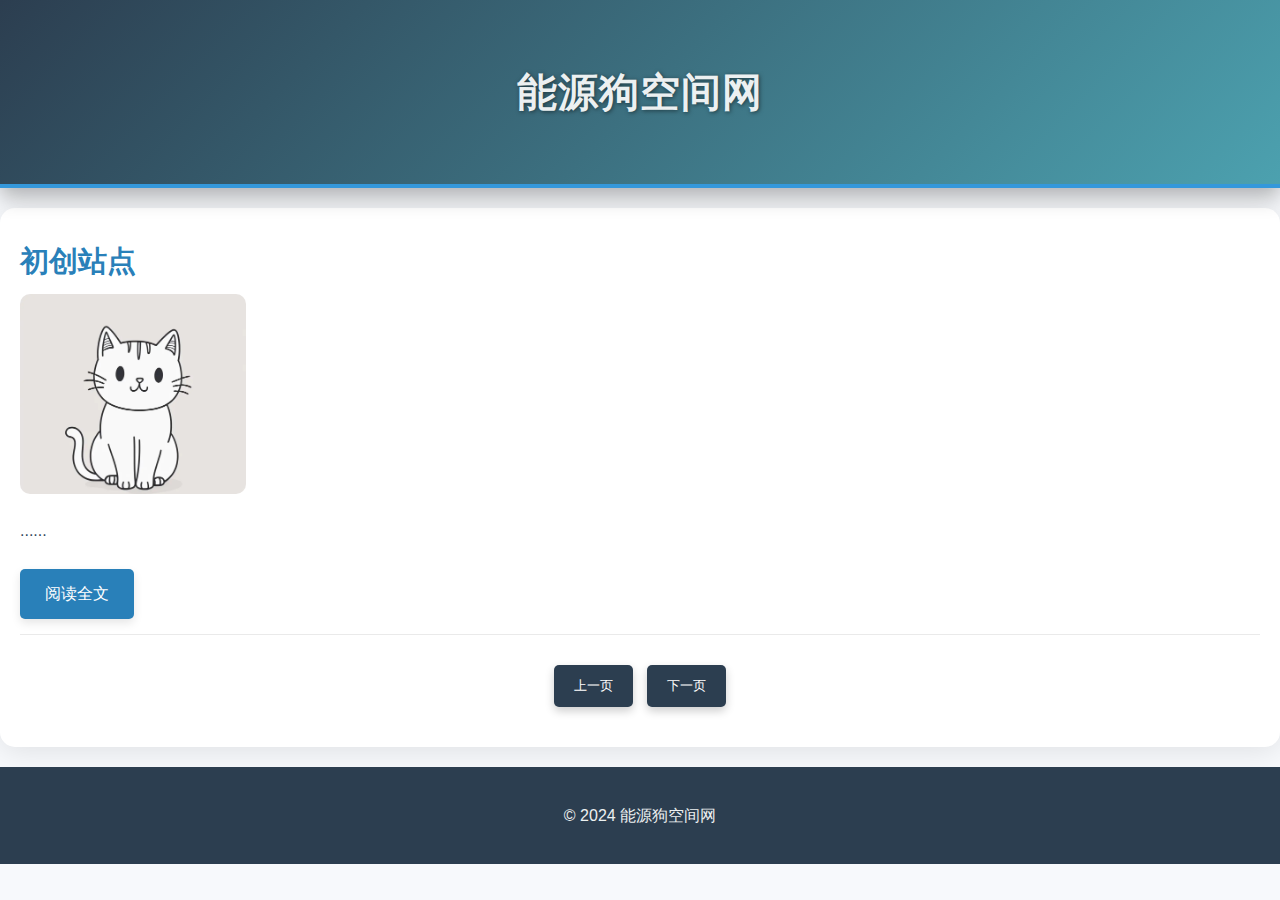
==== index.html @ d0bbf7c8 "html" ====
<!DOCTYPE html>
<html lang="zh">
<head>
    <meta charset="UTF-8">
    <meta name="viewport" content="width=device-width, initial-scale=1.0">
    <title>能源狗空间网</title>
    <link rel="icon" href="./img/favicon.ico" type="image/x-icon">
     <link rel="stylesheet" href="./css/index.css">
</head>
<body>
    <header>
        <h1>能源狗空间网</h1>
    </header>
    <script src="" defer></script>
        <div class="content">
            <div class="post">
                <h2>初创站点</h2>
                <img src="./img/1.jpeg" alt="杂项">
                <p>......</p>
                <a href="./post/article.html">阅读全文</a>
            </div>
            <div class="pagination">
                <button>上一页</button>
                <button>下一页</button>
            </div>
        </div>
    </div>
    <footer>
        <p>© 2024 能源狗空间网</p>
    </footer>
</body>
</html>
---- css/index.css ----
body {
            font-family: 'Arial', sans-serif;
            margin: 0;
            padding: 0;
            background-color: #f7f9fc;
            color: #34495e;
            line-height: 1.6;
        }

        header {
            background: linear-gradient(135deg, #2c3e50, #4ca1af);
            color: #ecf0f1;
            padding: 60px 20px;
            text-align: center;
            box-shadow: 0 8px 20px rgba(0, 0, 0, 0.3);
            border-bottom: 4px solid #3498db;
            position: relative;
            margin-bottom: 20px;
        }

        h1 {
            margin: 0;
            font-size: 2.5em;
            text-shadow: 1px 1px 4px rgba(0, 0, 0, 0.5);
            letter-spacing: 1px;
        }

        .container {
            display: flex;
            flex-wrap: wrap;
            max-width: 1200px;
            margin: 20px auto;
            padding: 20px;
        }

        .sidebar {
            flex: 1 1 25%;
            padding: 20px;
            background: #ffffff;
            border-radius: 15px;
            box-shadow: 0 4px 30px rgba(0, 0, 0, 0.1);
            margin-right: 20px;
        }

        .sidebar h2 {
            color: #2980b9;
            margin-bottom: 15px;
            font-size: 1.8em;
            border-bottom: 2px solid #2980b9;
            padding-bottom: 5px;
        }



        .content {
            flex: 3 1 70%;
            padding: 20px;
            background: #ffffff;
            border-radius: 15px;
            box-shadow: 0 4px 30px rgba(0, 0, 0, 0.1);
        }

        .post {
            margin-bottom: 30px;
            padding-bottom: 15px;
            transition: transform 0.3s ease, box-shadow 0.3s ease;
            border-bottom: 1px solid #eaeaea;
        }

        .post:hover {
            transform: translateY(-5px);
            box-shadow: 0 4px 15px rgba(0, 0, 0, 0.2);
        }

        .post img {
            max-width: 100%;
            height: 200px; /* 固定高度 */
            object-fit: cover; /* 自动裁剪保持纵横比 */
            border-radius: 10px;
            transition: transform 0.3s ease;
        }

        .post img:hover {
            transform: scale(1.05);
        }

        .post h2 {
            color: #2980b9;
            margin: 10px 0;
            font-size: 1.8em;
            transition: color 0.3s ease;
        }

        .post h2:hover {
            color: #3498db;
            text-decoration: underline;
        }

        .post a {
            display: inline-block;
            margin-top: 10px;
            padding: 12px 25px;
            background: #2980b9;
            color: #ffffff;
            border-radius: 5px;
            text-decoration: none;
            transition: background 0.3s ease, transform 0.3s ease;
            box-shadow: 0 4px 10px rgba(0, 0, 0, 0.1);
        }

        .post a:hover {
            background: #3498db;
            transform: translateY(-2px);
        }

        .pagination {
            text-align: center;
            margin: 20px 0;
        }

        .pagination button {
            padding: 12px 20px;
            margin: 0 5px;
            border: none;
            background: #2c3e50;
            color: white;
            cursor: pointer;
            border-radius: 5px;
            transition: background 0.3s ease, transform 0.3s ease;
            box-shadow: 0 4px 10px rgba(0, 0, 0, 0.2);
        }

        .pagination button:hover {
            background: #34495e;
            transform: translateY(-2px);
        }

        footer {
            text-align: center;
            padding: 20px 0;
            background: #2c3e50;
            color: #ecf0f1;
            position: relative;
            bottom: 0;
            width: 100%;
            margin-top: 20px;
        }

        @media (max-width: 768px) {
            .container {
                flex-direction: column;
            }

            .sidebar {
                margin-right: 0;
                margin-bottom: 20px;
            }
        }
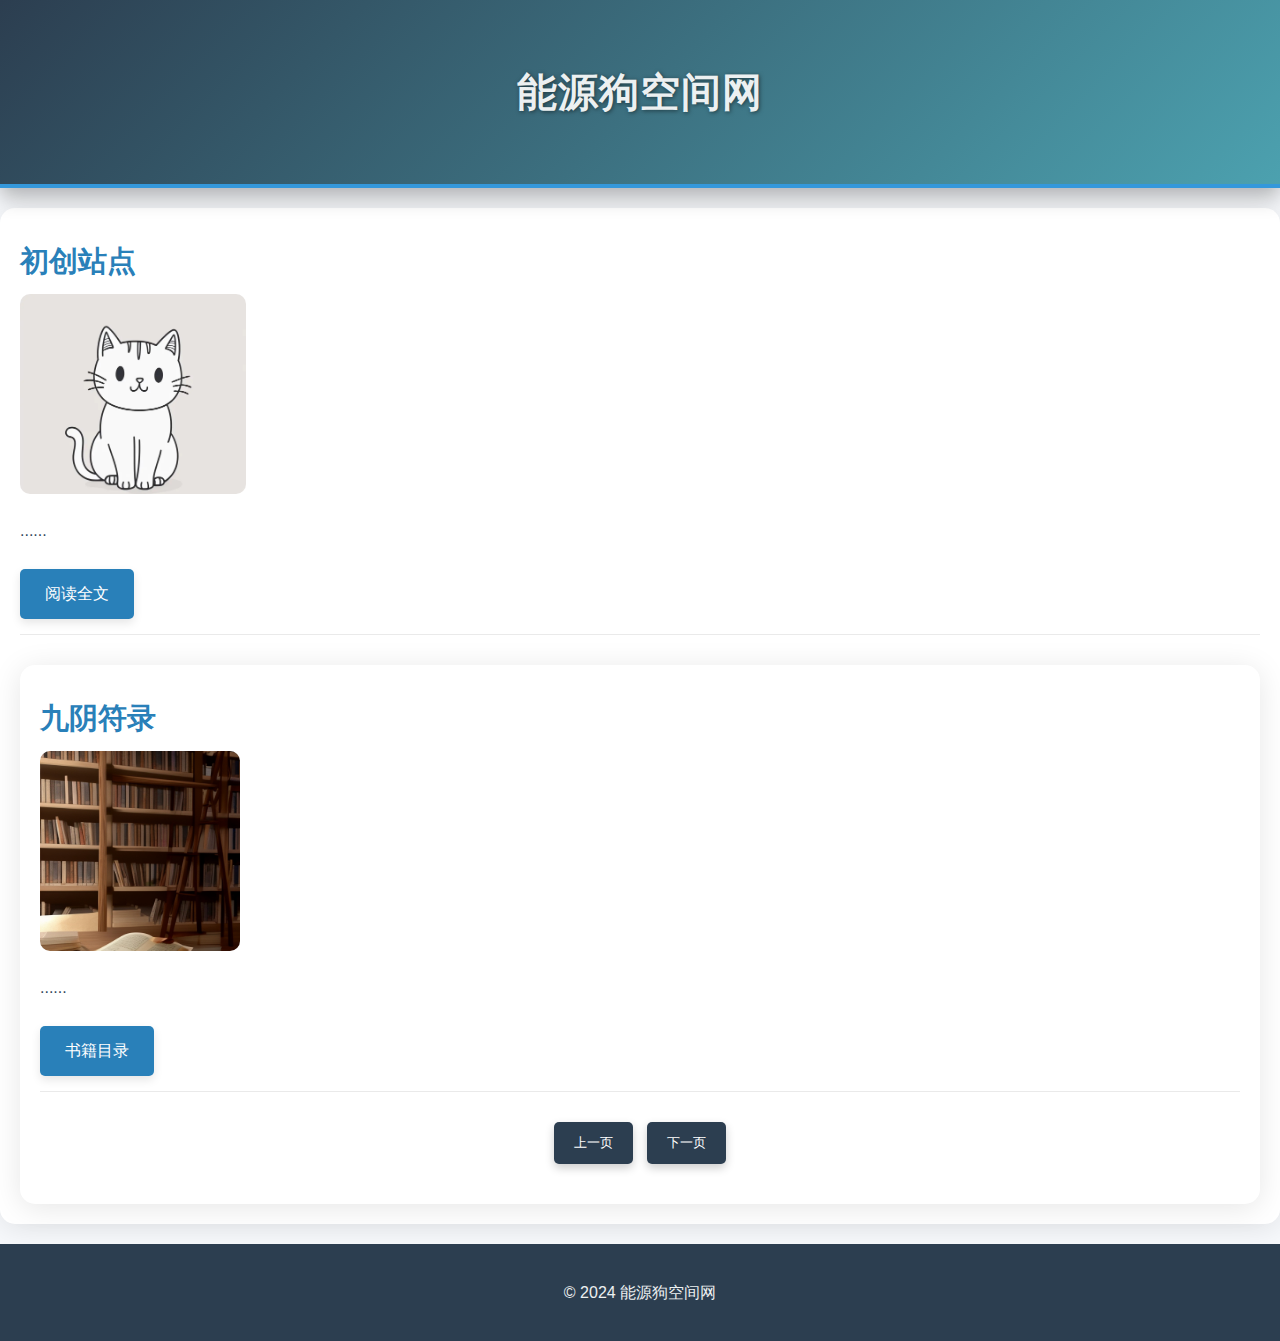
==== commit 662cdc50: "html" ====
--- a/index.html
+++ b/index.html
@@ -19,6 +19,13 @@
                 <p>......</p>
                 <a href="./post/article.html">阅读全文</a>
             </div>
+        <div class="content">
+            <div class="post">
+                <h2>九阴符录</h2>
+                <img src="./img/2.jpg" alt="books">
+                <p>......</p>
+                <a href="https://abdukrahman.github.io/post/books/index.html">书籍目录</a>
+            </div>
             <div class="pagination">
                 <button>上一页</button>
                 <button>下一页</button>
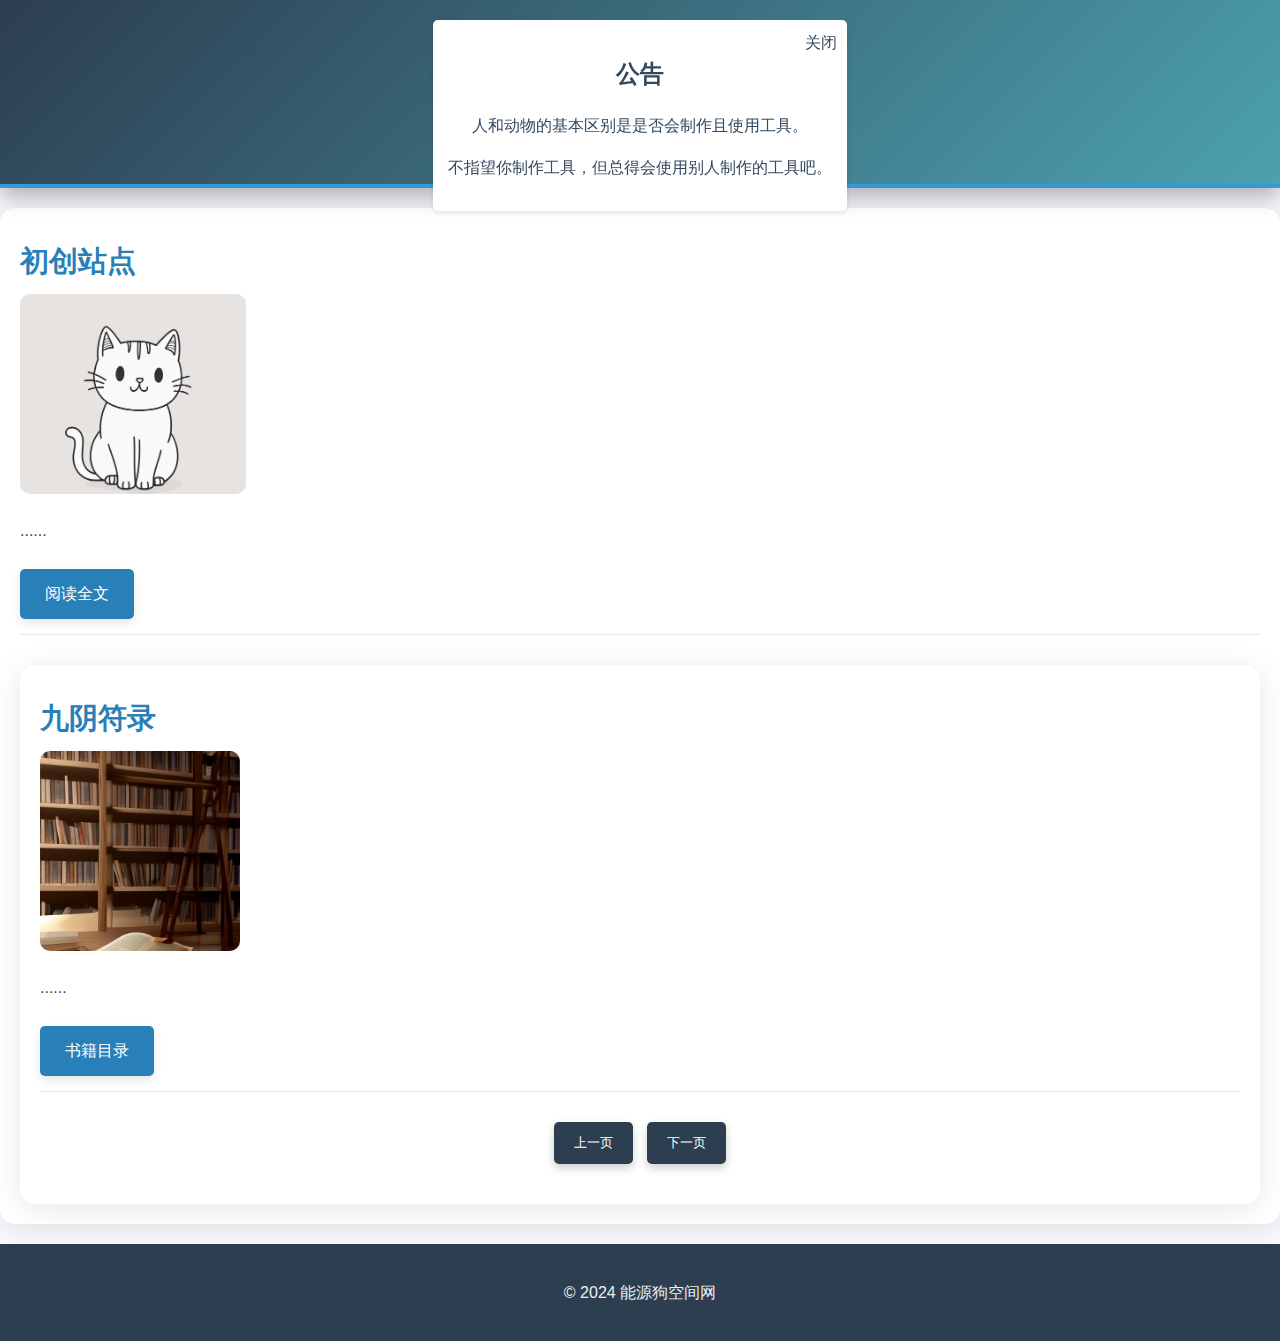
==== commit 6f4a718d: "html" ====
--- a/index.html
+++ b/index.html
@@ -32,6 +32,14 @@
             </div>
         </div>
     </div>
+  <div class="announcement">
+    <h2>公告</h2>
+    <p>人和动物的基本区别是是否会制作且使用工具。</p>
+    <p>不指望你制作工具，但总得会使用别人制作的工具吧。</p>
+    <span class="close">关闭</span>
+  </div>
+
+  <script src="./js/script.js"></script>
     <footer>
         <p>© 2024 能源狗空间网</p>
     </footer>
--- a/css/index.css
+++ b/css/index.css
@@ -74,8 +74,8 @@
 
         .post img {
             max-width: 100%;
-            height: 200px; /* 固定高度 */
-            object-fit: cover; /* 自动裁剪保持纵横比 */
+            height: 200px;
+            object-fit: cover; 
             border-radius: 10px;
             transition: transform 0.3s ease;
         }
@@ -155,4 +155,30 @@
                 margin-right: 0;
                 margin-bottom: 20px;
             }
-        }+        }
+
+.announcement {
+  position: fixed;
+  top: 20px;
+  left: 50%;
+  transform: translateX(-50%);
+  padding: 15px;
+  background-color: #fff;
+  border-radius: 5px;
+  box-shadow: 0 2px 5px rgba(0, 0, 0, 0.1);
+  z-index: 999;
+  text-align: center;}
+
+    .announcement .close {
+      position: absolute;
+      top: 10px;
+      right: 10px;
+      cursor: pointer;
+    }
+
+    @media (max-width: 768px) {
+      .announcement {
+        width: 90%;
+        left: 5%;
+      }
+    }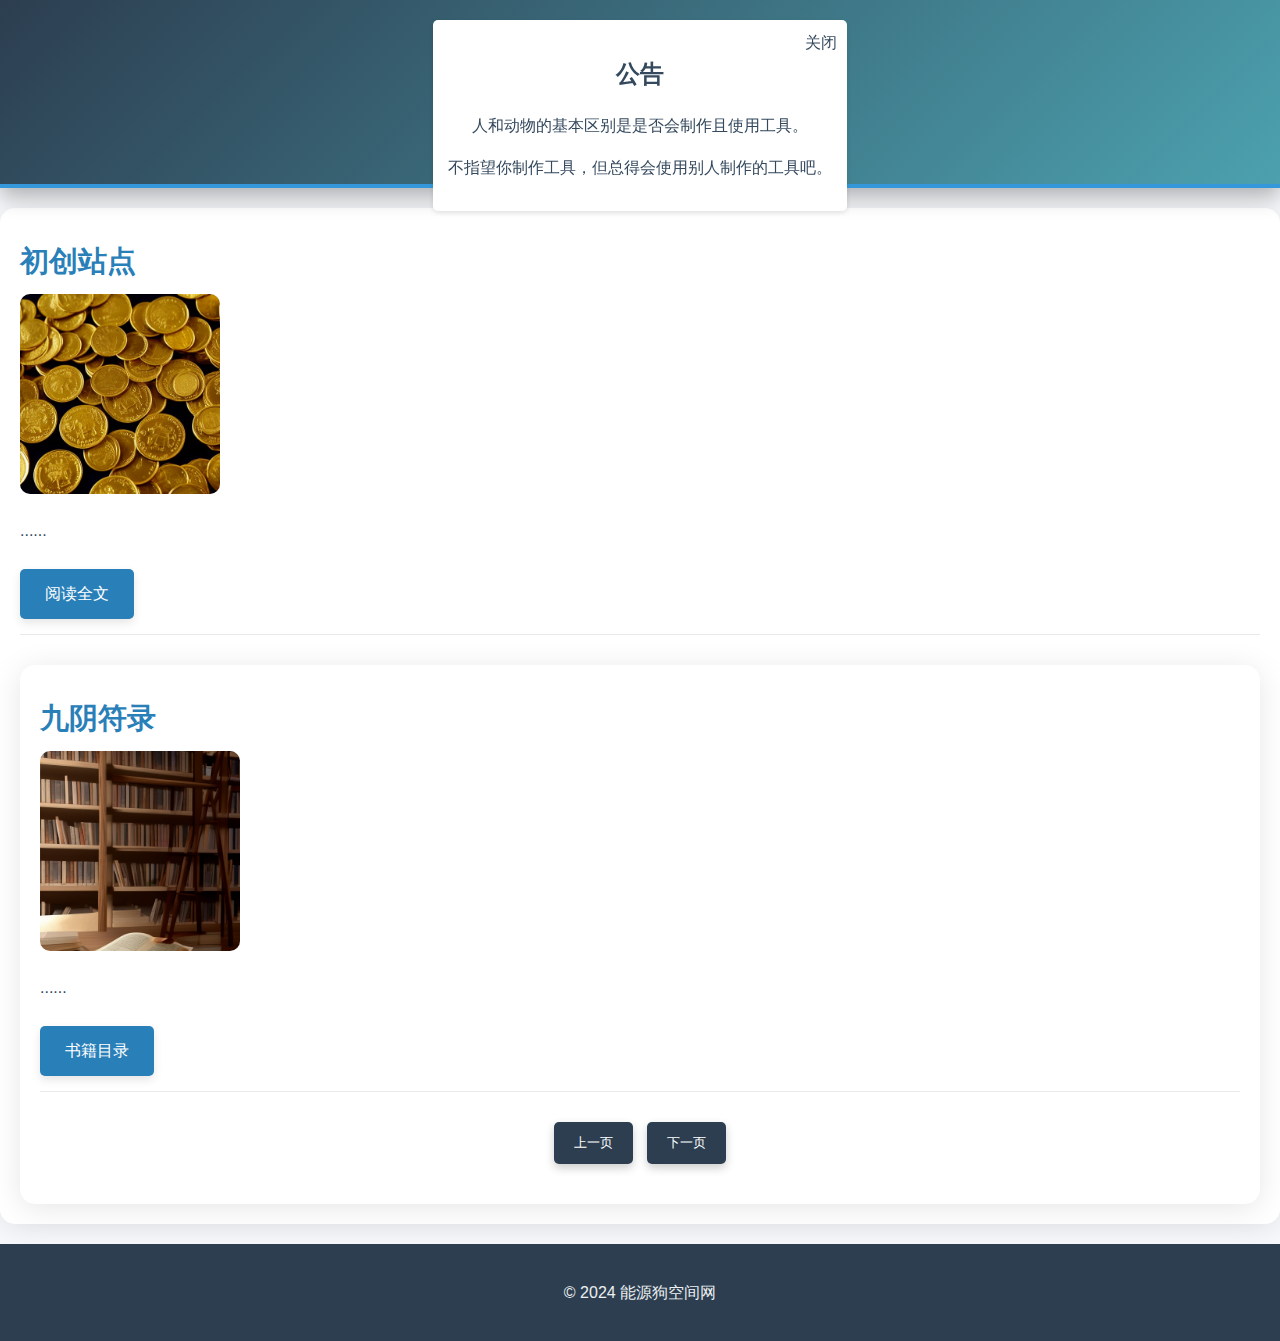
==== commit 5993ac18: "html" ====
--- a/index.html
+++ b/index.html
@@ -15,7 +15,7 @@
         <div class="content">
             <div class="post">
                 <h2>初创站点</h2>
-                <img src="./img/1.jpeg" alt="杂项">
+                <img src="./img/1.jpg" alt="杂项">
                 <p>......</p>
                 <a href="./post/article.html">阅读全文</a>
             </div>
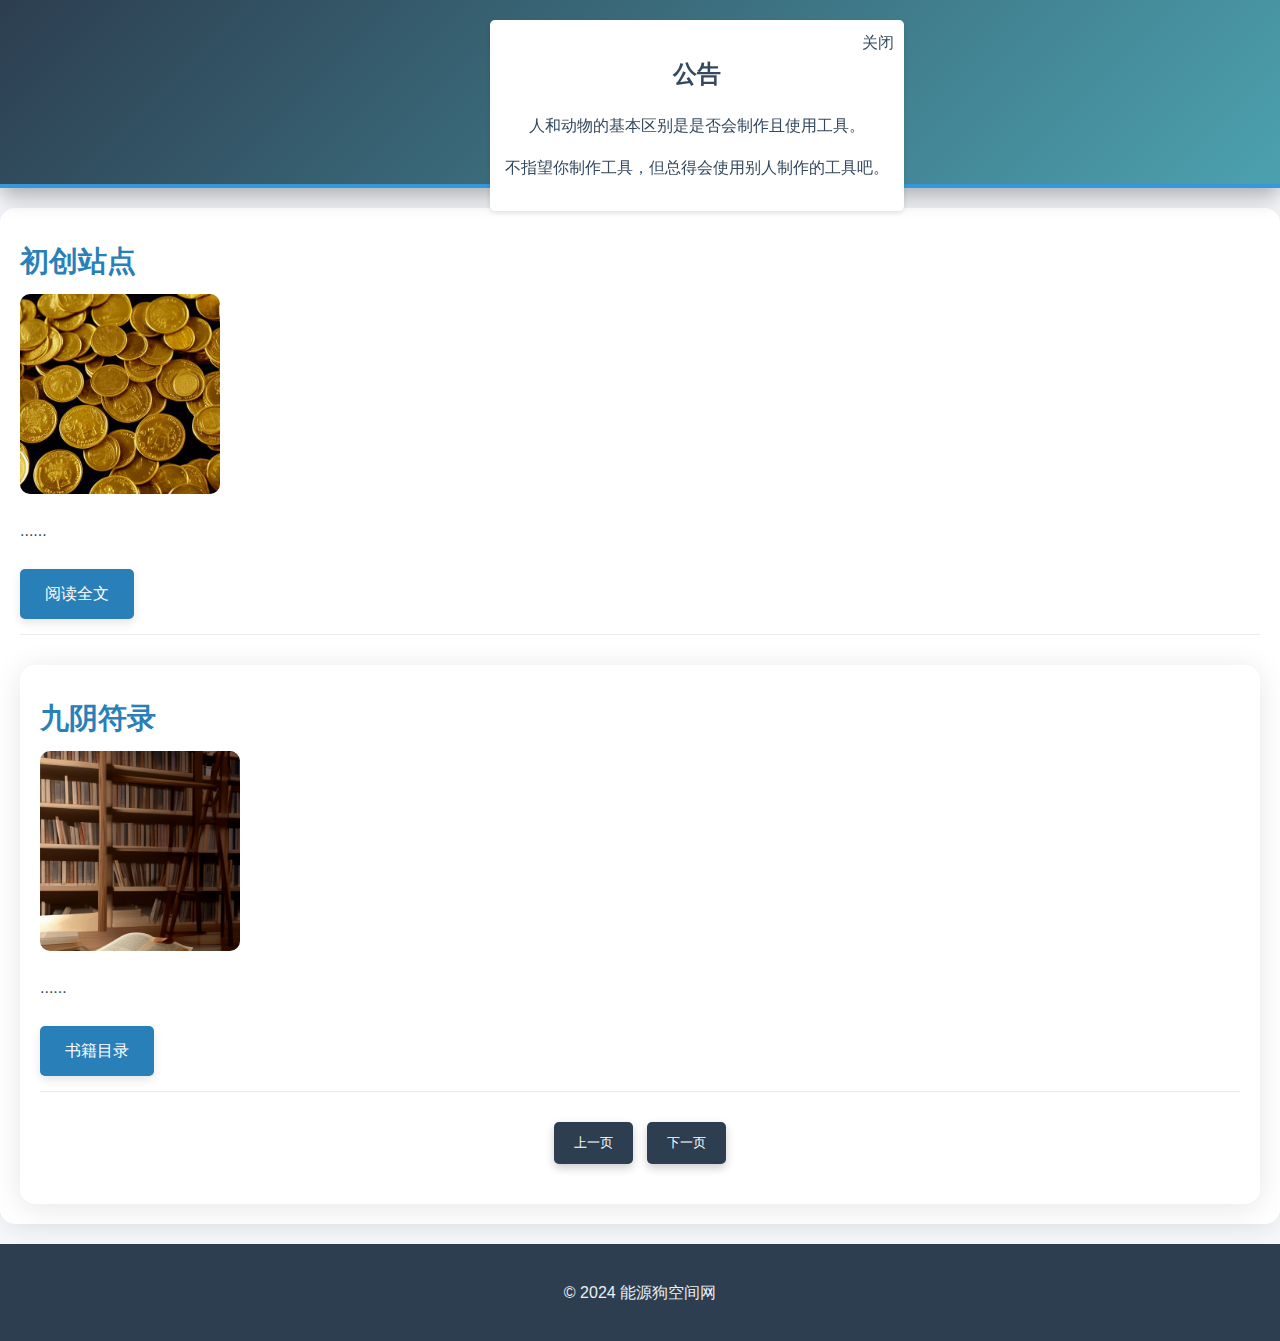
==== commit 67067d9d: "HTML" ====
--- a/index.html
+++ b/index.html
@@ -24,7 +24,7 @@
                 <h2>九阴符录</h2>
                 <img src="./img/2.jpg" alt="books">
                 <p>......</p>
-                <a href="https://abdukrahman.github.io/post/books/index.html">书籍目录</a>
+                <a href="./post/books/index.html">书籍目录</a>
             </div>
             <div class="pagination">
                 <button>上一页</button>
--- a/css/index.css
+++ b/css/index.css
@@ -160,25 +160,28 @@
 .announcement {
   position: fixed;
   top: 20px;
-  left: 50%;
-  transform: translateX(-50%);
+  left: calc(50% - 150px); /* 根据弹窗实际宽度进行调整 */
   padding: 15px;
   background-color: #fff;
   border-radius: 5px;
   box-shadow: 0 2px 5px rgba(0, 0, 0, 0.1);
   z-index: 999;
-  text-align: center;}
+  text-align: center;
 
-    .announcement .close {
-      position: absolute;
-      top: 10px;
-      right: 10px;
-      cursor: pointer;
-    }
+}
 
-    @media (max-width: 768px) {
-      .announcement {
-        width: 90%;
-        left: 5%;
-      }
-    }+.announcement .close {
+  position: absolute;
+  top: 10px;
+  right: 10px;
+  cursor: pointer;
+}
+
+@media (max-width: 768px) {
+  .announcement {
+    width: 90%;
+    left: 5%; /* 移动到页面左边 */
+  }
+}
+
+
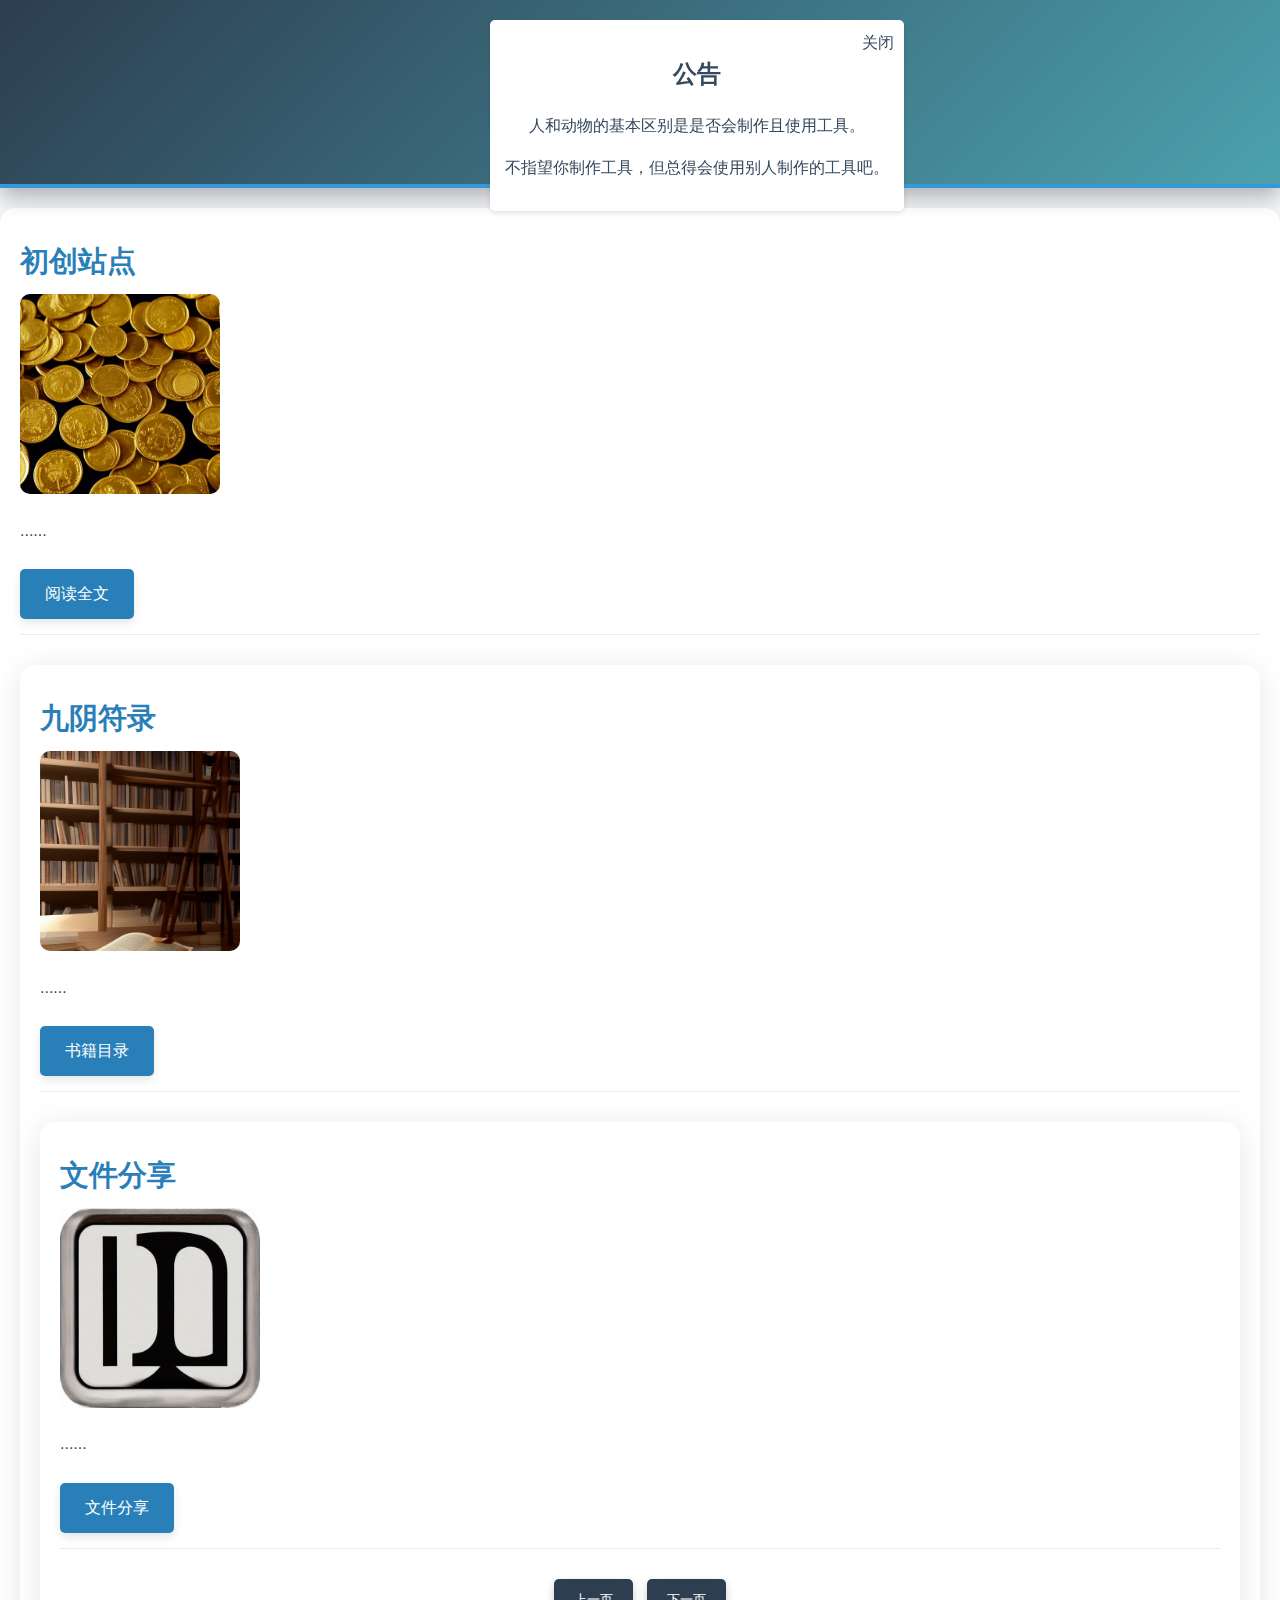
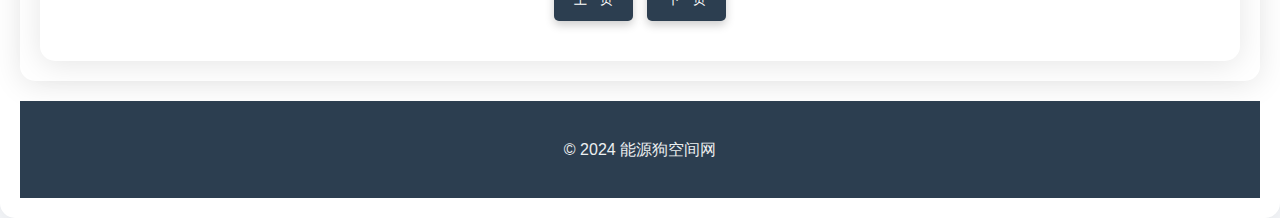
==== commit 3dec51ee: "html" ====
--- a/index.html
+++ b/index.html
@@ -26,7 +26,16 @@
                 <p>......</p>
                 <a href="./post/books/index.html">书籍目录</a>
             </div>
-            <div class="pagination">
+
+        <div class="content">
+            <div class="post">
+                <h2>文件分享</h2>
+                <img src="./img/3.jpg" alt="文件分享">
+                <p>......</p>
+                <a href="./post/article1.html">文件分享</a>
+            </div>
+
+        <div class="pagination">
                 <button>上一页</button>
                 <button>下一页</button>
             </div>
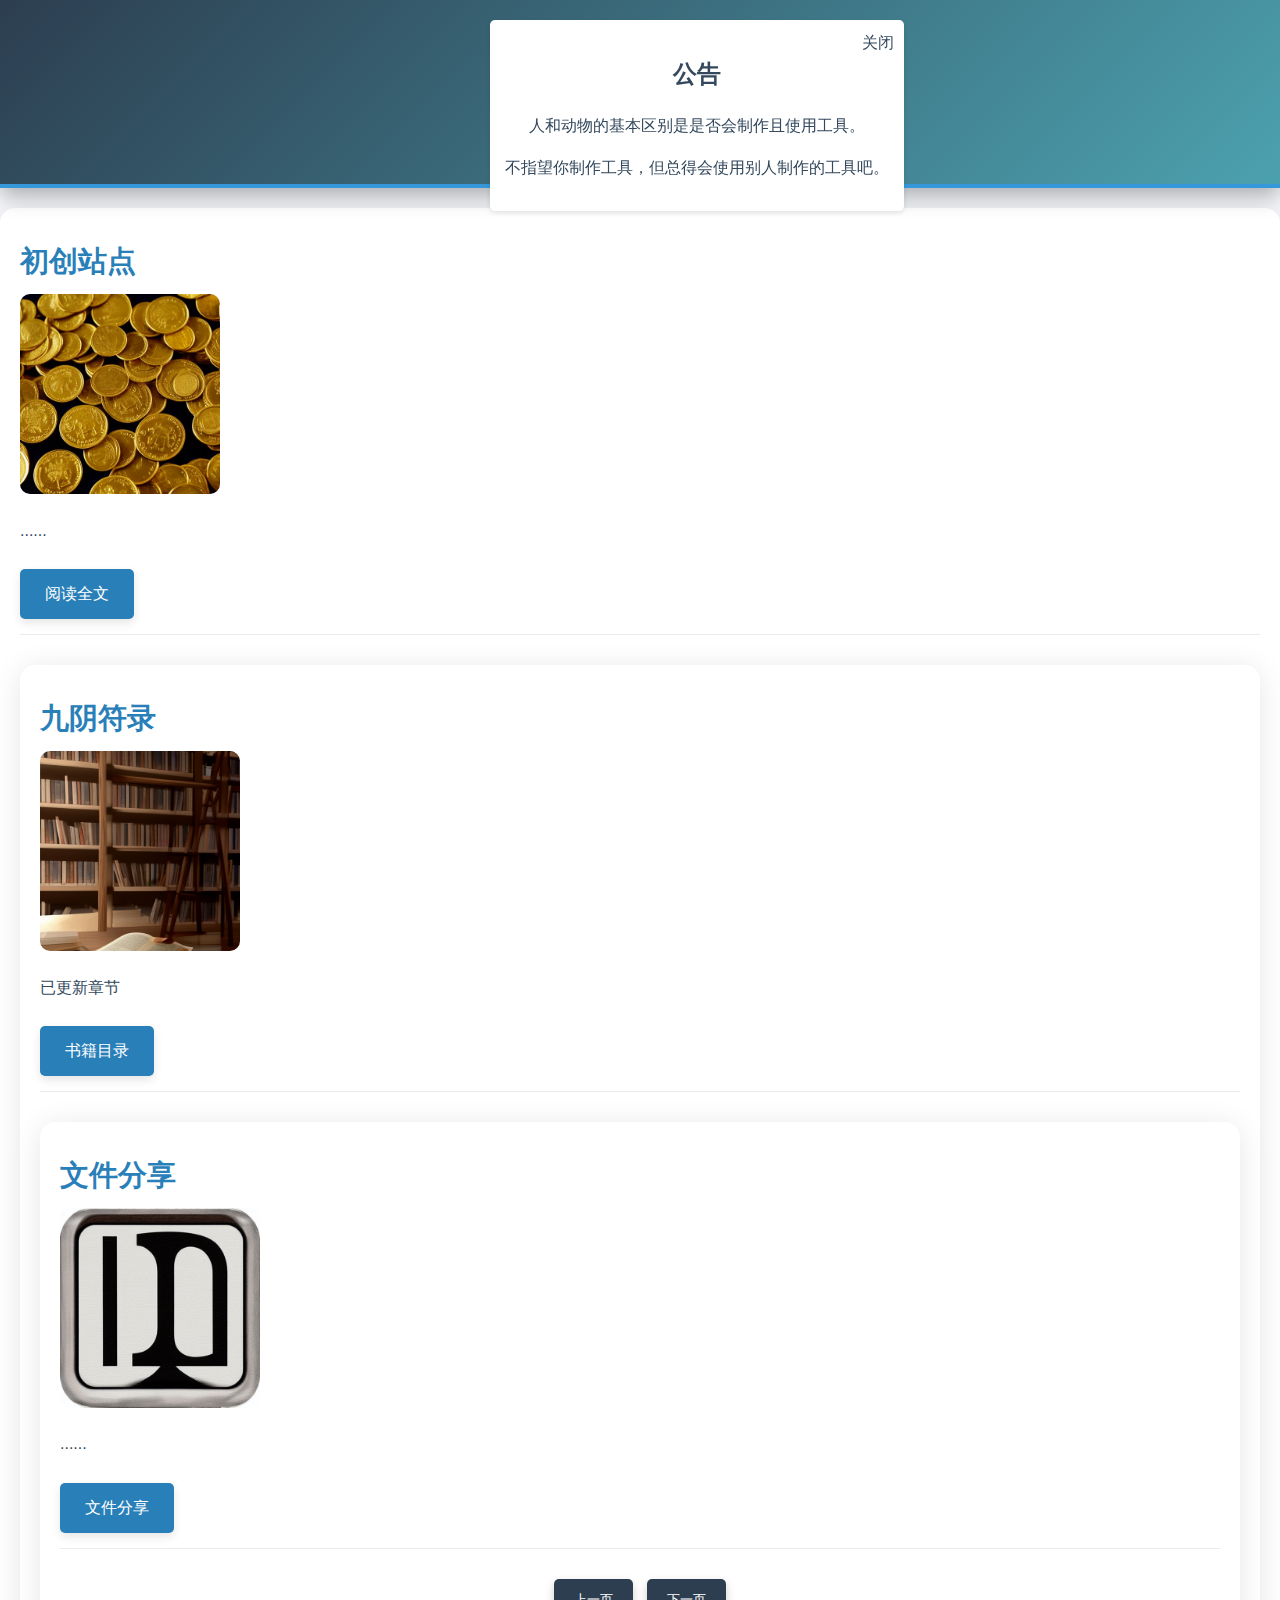
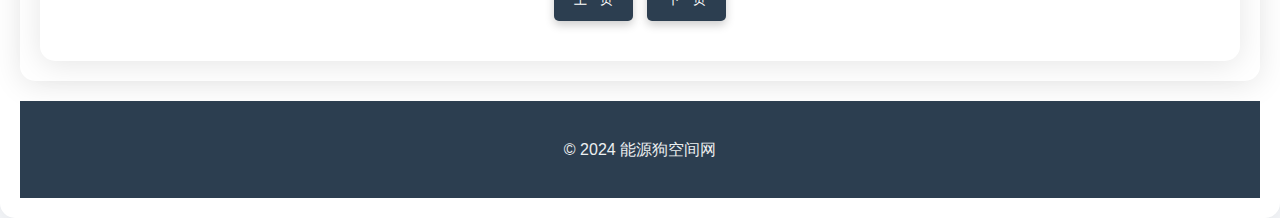
==== commit e291c6de: "html" ====
--- a/index.html
+++ b/index.html
@@ -23,7 +23,7 @@
             <div class="post">
                 <h2>九阴符录</h2>
                 <img src="./img/2.jpg" alt="books">
-                <p>......</p>
+                <p>已更新章节</p>
                 <a href="./post/books/index.html">书籍目录</a>
             </div>
 
